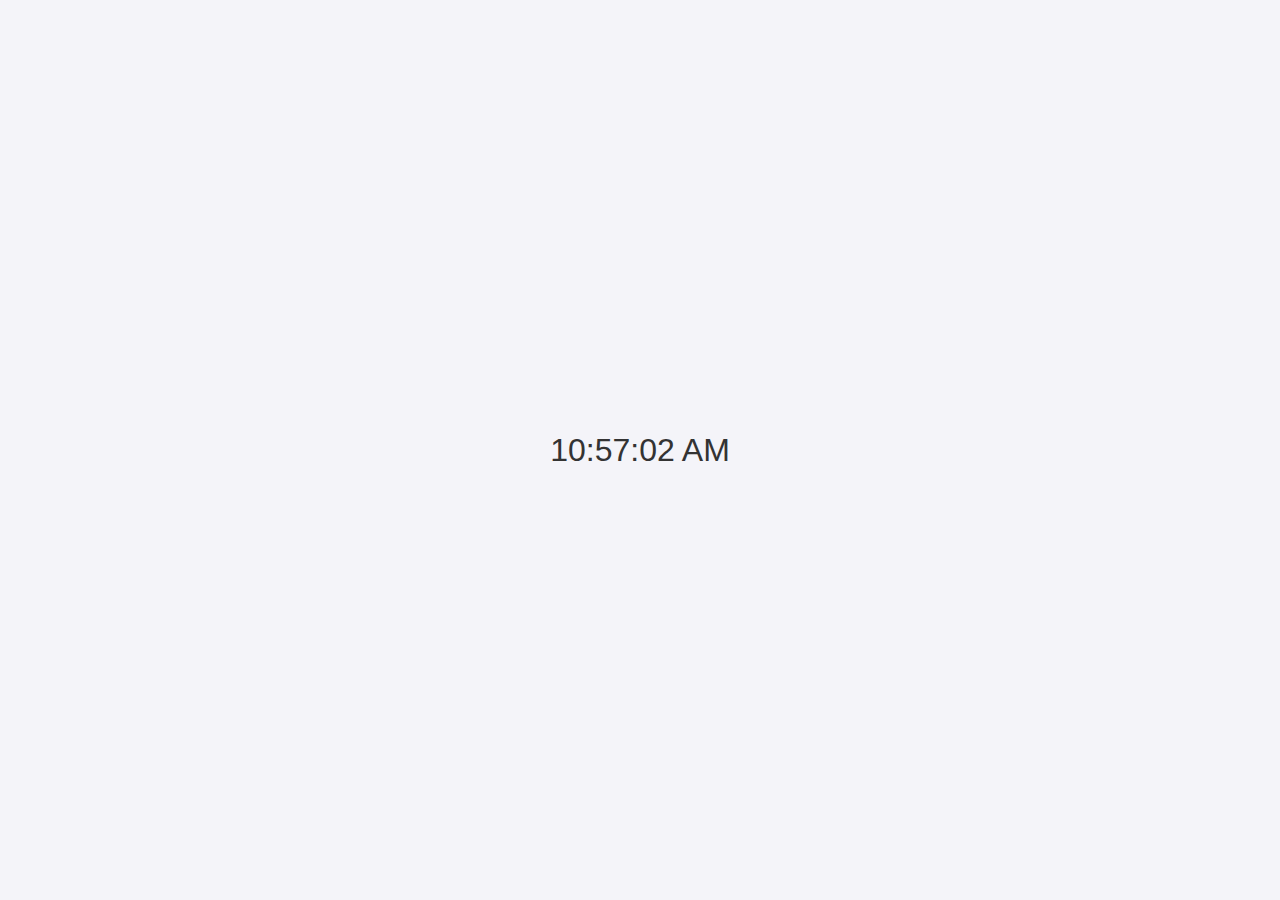
==== calc.html @ 8d5e515c "Create calc.html" ====
<!DOCTYPE html>
<html lang="en">
<head>
    <meta charset="UTF-8">
    <meta name="viewport" content="width=device-width, initial-scale=1.0">
    <title>Time Display</title>
    <style>
        body {
            font-family: Arial, sans-serif;
            display: flex;
            justify-content: center;
            align-items: center;
            height: 100vh;
            margin: 0;
            background-color: #f4f4f9;
        }
        .time {
            font-size: 2em;
            color: #333;
        }
    </style>
</head>
<body>
    <div class="time" id="time"></div>
    <script>
        function updateTime() {
            const now = new Date();
            const timeString = now.toLocaleTimeString();
            document.getElementById('time').textContent = timeString;
        }
        setInterval(updateTime, 1000);
        updateTime();
    </script>
</body>
</html>
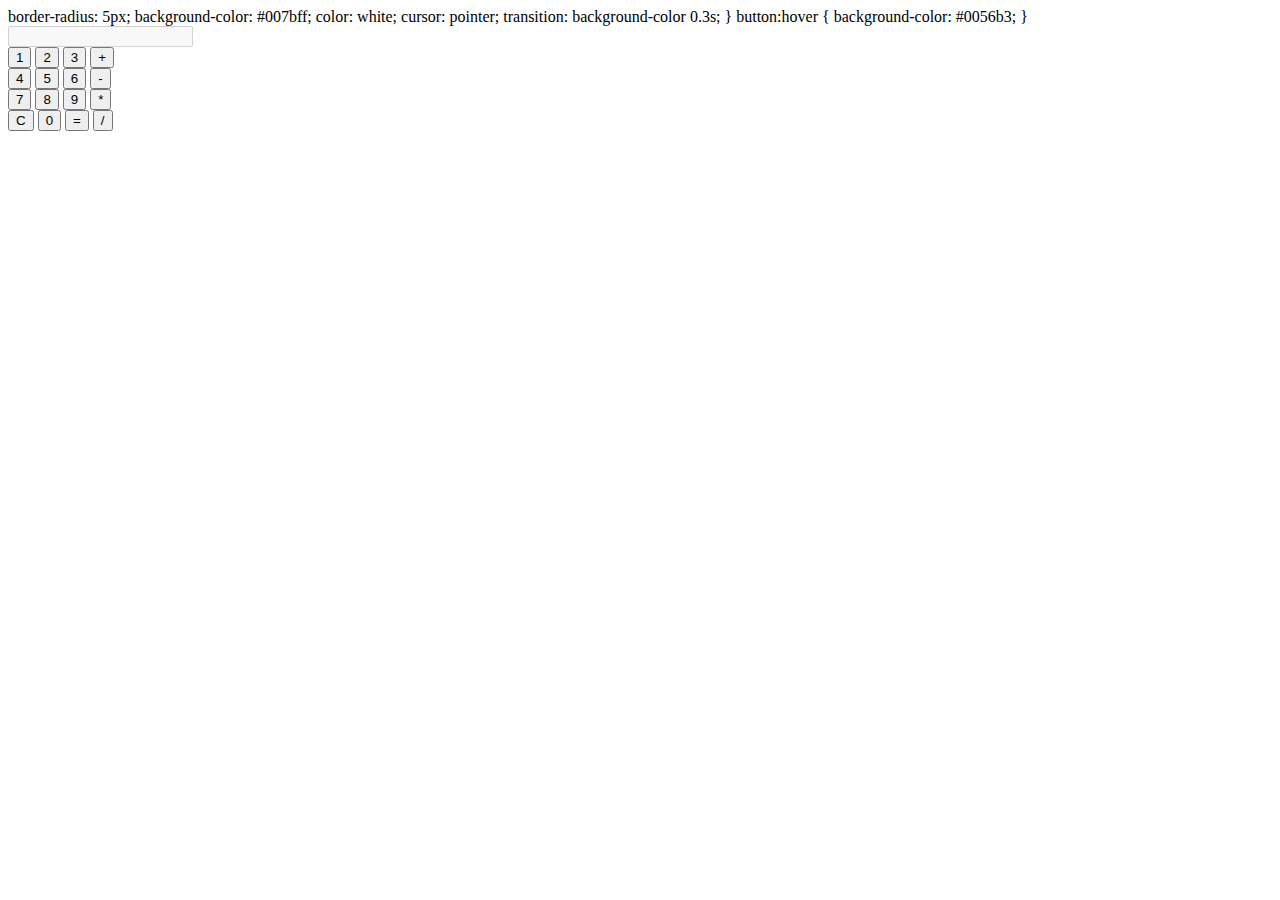
==== commit a08e75d2: "Update calc.html" ====
--- a/calc.html
+++ b/calc.html
@@ -1,35 +1,101 @@
 <!DOCTYPE html>
-<html lang="en">
-<head>
-    <meta charset="UTF-8">
-    <meta name="viewport" content="width=device-width, initial-scale=1.0">
-    <title>Time Display</title>
-    <style>
-        body {
-            font-family: Arial, sans-serif;
-            display: flex;
-            justify-content: center;
-            align-items: center;
-            height: 100vh;
-            margin: 0;
-            background-color: #f4f4f9;
+            border-radius: 5px;
+            background-color: #007bff;
+            color: white;
+            cursor: pointer;
+            transition: background-color 0.3s;
         }
-        .time {
-            font-size: 2em;
-            color: #333;
+        button:hover {
+            background-color: #0056b3;
         }
     </style>
 </head>
 <body>
-    <div class="time" id="time"></div>
+    <div class="calculator">
+        <input type="text" id="display" disabled>
+        <div>
+            <button onclick="appendNumber('1')">1</button>
+            <button onclick="appendNumber('2')">2</button>
+            <button onclick="appendNumber('3')">3</button>
+            <button onclick="setOperation('+')">+</button>
+        </div>
+        <div>
+            <button onclick="appendNumber('4')">4</button>
+            <button onclick="appendNumber('5')">5</button>
+            <button onclick="appendNumber('6')">6</button>
+            <button onclick="setOperation('-')">-</button>
+        </div>
+        <div>
+            <button onclick="appendNumber('7')">7</button>
+            <button onclick="appendNumber('8')">8</button>
+            <button onclick="appendNumber('9')">9</button>
+            <button onclick="setOperation('*')">*</button>
+        </div>
+        <div>
+            <button onclick="clearDisplay()">C</button>
+            <button onclick="appendNumber('0')">0</button>
+            <button onclick="calculateResult()">=</button>
+            <button onclick="setOperation('/')">/</button>
+        </div>
+    </div>
     <script>
-        function updateTime() {
-            const now = new Date();
-            const timeString = now.toLocaleTimeString();
-            document.getElementById('time').textContent = timeString;
+        let currentInput = '';
+        let currentOperation = null;
+        let previousInput = '';
+
+        function appendNumber(number) {
+            currentInput += number;
+            updateDisplay();
         }
-        setInterval(updateTime, 1000);
-        updateTime();
+
+        function setOperation(operation) {
+            if (currentInput === '') return;
+            if (previousInput !== '') {
+                calculateResult();
+            }
+            currentOperation = operation;
+            previousInput = currentInput;
+            currentInput = '';
+        }
+
+        function calculateResult() {
+            if (currentOperation === null || currentInput === '') return;
+            const prev = parseFloat(previousInput);
+            const current = parseFloat(currentInput);
+            let result;
+            switch (currentOperation) {
+                case '+':
+                    result = prev + current;
+                    break;
+                case '-':
+                    result = prev - current;
+                    break;
+                case '*':
+                    result = prev * current;
+                    break;
+                case '/':
+                    result = prev / current;
+                    break;
+                default:
+                    return;
+            }
+            currentInput = result.toString();
+            currentOperation = null;
+            previousInput = '';
+            updateDisplay();
+        }
+
+        function clearDisplay() {
+            currentInput = '';
+            currentOperation = null;
+            previousInput = '';
+            updateDisplay();
+        }
+
+        function updateDisplay() {
+            document.getElementById('display').value = currentInput;
+        }
     </script>
 </body>
 </html>
+
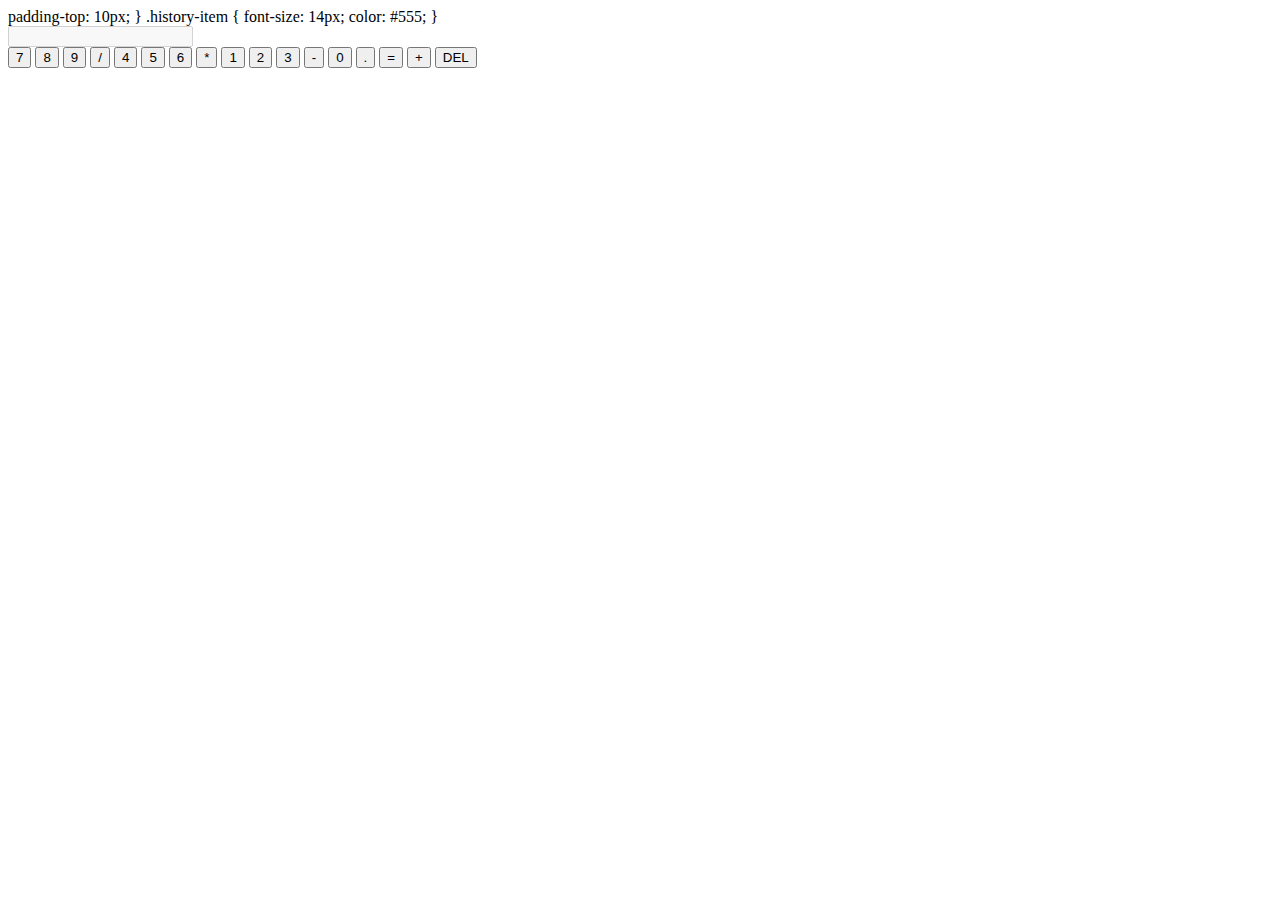
==== commit 044cb710: "Update calc.html" ====
--- a/calc.html
+++ b/calc.html
@@ -1,47 +1,42 @@
 <!DOCTYPE html>
-            border-radius: 5px;
-            background-color: #007bff;
-            color: white;
-            cursor: pointer;
-            transition: background-color 0.3s;
+            padding-top: 10px;
         }
-        button:hover {
-            background-color: #0056b3;
+        .history-item {
+            font-size: 14px;
+            color: #555;
         }
     </style>
 </head>
 <body>
     <div class="calculator">
-        <input type="text" id="display" disabled>
-        <div>
-            <button onclick="appendNumber('1')">1</button>
-            <button onclick="appendNumber('2')">2</button>
-            <button onclick="appendNumber('3')">3</button>
-            <button onclick="setOperation('+')">+</button>
+        <input type="text" class="display" id="display" disabled>
+        <div class="buttons">
+            <button class="button" onclick="appendNumber('7')">7</button>
+            <button class="button" onclick="appendNumber('8')">8</button>
+            <button class="button" onclick="appendNumber('9')">9</button>
+            <button class="button operator" onclick="setOperation('/')">/</button>
+            <button class="button" onclick="appendNumber('4')">4</button>
+            <button class="button" onclick="appendNumber('5')">5</button>
+            <button class="button" onclick="appendNumber('6')">6</button>
+            <button class="button operator" onclick="setOperation('*')">*</button>
+            <button class="button" onclick="appendNumber('1')">1</button>
+            <button class="button" onclick="appendNumber('2')">2</button>
+            <button class="button" onclick="appendNumber('3')">3</button>
+            <button class="button operator" onclick="setOperation('-')">-</button>
+            <button class="button" onclick="appendNumber('0')">0</button>
+            <button class="button" onclick="appendNumber('.')">.</button>
+            <button class="button equals" onclick="calculate()">=</button>
+            <button class="button operator" onclick="setOperation('+')">+</button>
+            <button class="button delete" onclick="deleteLast()">DEL</button>
         </div>
-        <div>
-            <button onclick="appendNumber('4')">4</button>
-            <button onclick="appendNumber('5')">5</button>
-            <button onclick="appendNumber('6')">6</button>
-            <button onclick="setOperation('-')">-</button>
-        </div>
-        <div>
-            <button onclick="appendNumber('7')">7</button>
-            <button onclick="appendNumber('8')">8</button>
-            <button onclick="appendNumber('9')">9</button>
-            <button onclick="setOperation('*')">*</button>
-        </div>
-        <div>
-            <button onclick="clearDisplay()">C</button>
-            <button onclick="appendNumber('0')">0</button>
-            <button onclick="calculateResult()">=</button>
-            <button onclick="setOperation('/')">/</button>
-        </div>
+        <div class="history" id="history"></div>
     </div>
+
     <script>
         let currentInput = '';
         let currentOperation = null;
-        let previousInput = '';
+        let firstOperand = null;
+        let history = [];
 
         function appendNumber(number) {
             currentInput += number;
@@ -50,52 +45,59 @@
 
         function setOperation(operation) {
             if (currentInput === '') return;
-            if (previousInput !== '') {
-                calculateResult();
+            if (firstOperand === null) {
+                firstOperand = parseFloat(currentInput);
+            } else if (currentOperation) {
+                calculate();
             }
             currentOperation = operation;
-            previousInput = currentInput;
             currentInput = '';
         }
 
-        function calculateResult() {
+        function calculate() {
             if (currentOperation === null || currentInput === '') return;
-            const prev = parseFloat(previousInput);
-            const current = parseFloat(currentInput);
+            const secondOperand = parseFloat(currentInput);
             let result;
             switch (currentOperation) {
                 case '+':
-                    result = prev + current;
+                    result = firstOperand + secondOperand;
                     break;
                 case '-':
-                    result = prev - current;
+                    result = firstOperand - secondOperand;
                     break;
                 case '*':
-                    result = prev * current;
+                    result = firstOperand * secondOperand;
                     break;
                 case '/':
-                    result = prev / current;
+                    result = firstOperand / secondOperand;
                     break;
                 default:
                     return;
             }
+            addToHistory(`${firstOperand} ${currentOperation} ${secondOperand} = ${result}`);
             currentInput = result.toString();
             currentOperation = null;
-            previousInput = '';
-            updateDisplay();
-        }
-
-        function clearDisplay() {
-            currentInput = '';
-            currentOperation = null;
-            previousInput = '';
+            firstOperand = null;
             updateDisplay();
         }
 
         function updateDisplay() {
             document.getElementById('display').value = currentInput;
         }
+
+        function deleteLast() {
+            currentInput = currentInput.slice(0, -1);
+            updateDisplay();
+        }
+
+        function addToHistory(entry) {
+            history.push(entry);
+            const historyElement = document.getElementById('history');
+            const historyItem = document.createElement('div');
+            historyItem.className = 'history-item';
+            historyItem.textContent = entry;
+            historyElement.appendChild(historyItem);
+        }
     </script>
 </body>
 </html>
-
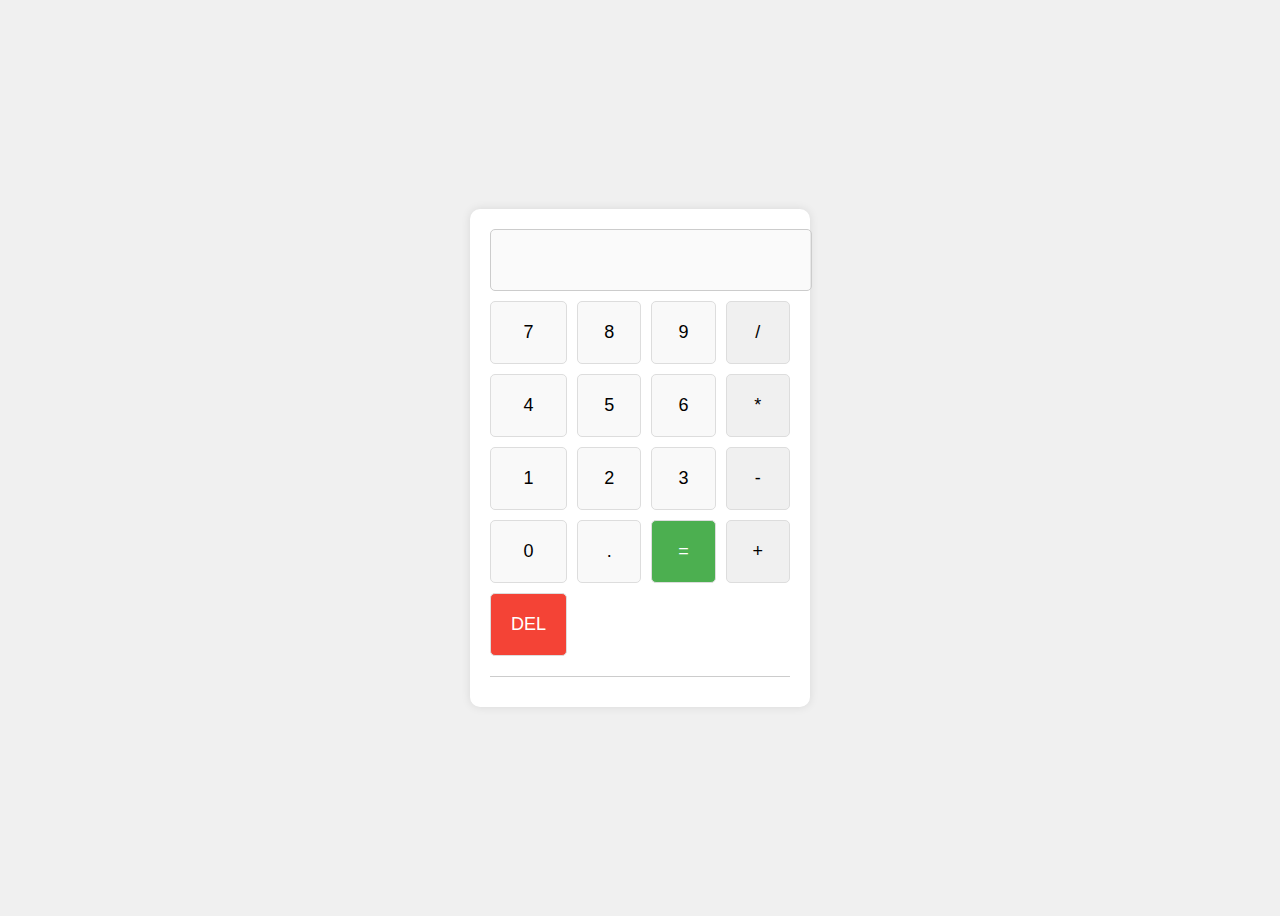
==== commit 4f7b9de3: "Update calc.html" ====
--- a/calc.html
+++ b/calc.html
@@ -1,4 +1,68 @@
 <!DOCTYPE html>
+<html lang="en">
+<head>
+    <meta charset="UTF-8">
+    <meta name="viewport" content="width=device-width, initial-scale=1.0">
+    <title>Enhanced Calculator</title>
+    <style>
+        body {
+            font-family: Arial, sans-serif;
+            display: flex;
+            justify-content: center;
+            align-items: center;
+            height: 100vh;
+            background-color: #f0f0f0;
+        }
+        .calculator {
+            background-color: #fff;
+            padding: 20px;
+            border-radius: 10px;
+            box-shadow: 0 0 10px rgba(0, 0, 0, 0.1);
+            width: 300px;
+        }
+        .display {
+            width: 100%;
+            height: 40px;
+            margin-bottom: 10px;
+            text-align: right;
+            padding: 10px;
+            font-size: 18px;
+            border: 1px solid #ccc;
+            border-radius: 5px;
+        }
+        .buttons {
+            display: grid;
+            grid-template-columns: repeat(4, 1fr);
+            gap: 10px;
+        }
+        .button {
+            padding: 20px;
+            font-size: 18px;
+            background-color: #f9f9f9;
+            border: 1px solid #ddd;
+            border-radius: 5px;
+            cursor: pointer;
+            transition: background-color 0.3s;
+        }
+        .button:hover {
+            background-color: #e0e0e0;
+        }
+        .button.operator {
+            background-color: #f0f0f0;
+        }
+        .button.equals {
+            background-color: #4caf50;
+            color: white;
+        }
+        .button.delete {
+            background-color: #f44336;
+            color: white;
+        }
+        .history {
+            margin-top: 20px;
+            max-height: 100px;
+            overflow-y: auto;
+            border-top: 1px solid #ccc;
             padding-top: 10px;
         }
         .history-item {
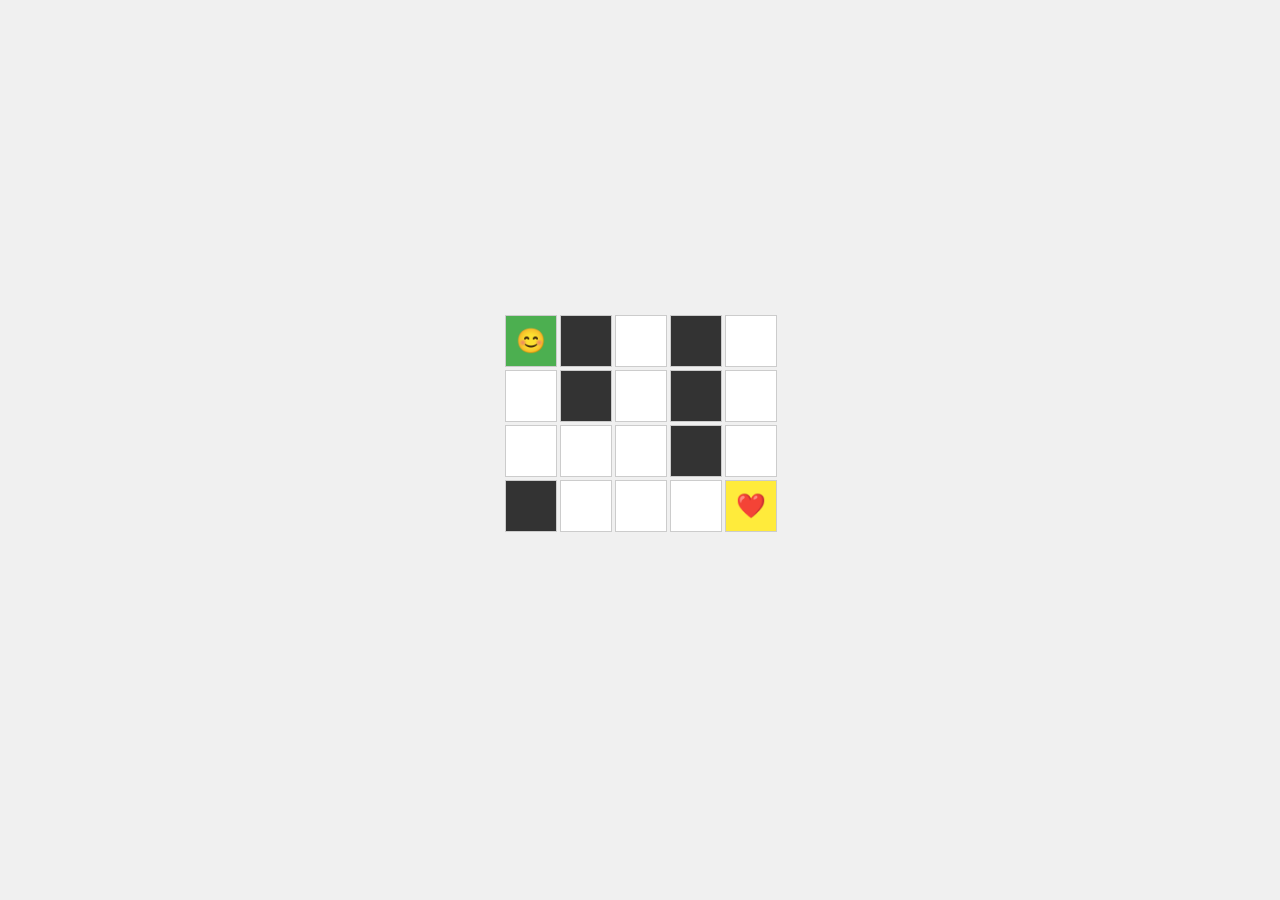
==== commit cc949a85: "Update calc.html" ====
--- a/calc.html
+++ b/calc.html
@@ -3,165 +3,89 @@
 <head>
     <meta charset="UTF-8">
     <meta name="viewport" content="width=device-width, initial-scale=1.0">
-    <title>Enhanced Calculator</title>
+    <title>Maze Game</title>
     <style>
         body {
-            font-family: Arial, sans-serif;
             display: flex;
             justify-content: center;
             align-items: center;
             height: 100vh;
+            margin: 0;
             background-color: #f0f0f0;
         }
-        .calculator {
+        #maze {
+            display: grid;
+            grid-template-columns: repeat(5, 50px);
+            grid-template-rows: repeat(5, 50px);
+            gap: 5px;
+        }
+        .cell {
+            width: 50px;
+            height: 50px;
             background-color: #fff;
-            padding: 20px;
-            border-radius: 10px;
-            box-shadow: 0 0 10px rgba(0, 0, 0, 0.1);
-            width: 300px;
+            border: 1px solid #ccc;
+            display: flex;
+            justify-content: center;
+            align-items: center;
+            font-size: 24px;
         }
-        .display {
-            width: 100%;
-            height: 40px;
-            margin-bottom: 10px;
-            text-align: right;
-            padding: 10px;
-            font-size: 18px;
-            border: 1px solid #ccc;
-            border-radius: 5px;
+        .wall {
+            background-color: #333;
         }
-        .buttons {
-            display: grid;
-            grid-template-columns: repeat(4, 1fr);
-            gap: 10px;
+        .player {
+            background-color: #4caf50;
         }
-        .button {
-            padding: 20px;
-            font-size: 18px;
-            background-color: #f9f9f9;
-            border: 1px solid #ddd;
-            border-radius: 5px;
-            cursor: pointer;
-            transition: background-color 0.3s;
-        }
-        .button:hover {
-            background-color: #e0e0e0;
-        }
-        .button.operator {
-            background-color: #f0f0f0;
-        }
-        .button.equals {
-            background-color: #4caf50;
-            color: white;
-        }
-        .button.delete {
-            background-color: #f44336;
-            color: white;
-        }
-        .history {
-            margin-top: 20px;
-            max-height: 100px;
-            overflow-y: auto;
-            border-top: 1px solid #ccc;
-            padding-top: 10px;
-        }
-        .history-item {
-            font-size: 14px;
-            color: #555;
+        .goal {
+            background-color: #ffeb3b;
         }
     </style>
 </head>
 <body>
-    <div class="calculator">
-        <input type="text" class="display" id="display" disabled>
-        <div class="buttons">
-            <button class="button" onclick="appendNumber('7')">7</button>
-            <button class="button" onclick="appendNumber('8')">8</button>
-            <button class="button" onclick="appendNumber('9')">9</button>
-            <button class="button operator" onclick="setOperation('/')">/</button>
-            <button class="button" onclick="appendNumber('4')">4</button>
-            <button class="button" onclick="appendNumber('5')">5</button>
-            <button class="button" onclick="appendNumber('6')">6</button>
-            <button class="button operator" onclick="setOperation('*')">*</button>
-            <button class="button" onclick="appendNumber('1')">1</button>
-            <button class="button" onclick="appendNumber('2')">2</button>
-            <button class="button" onclick="appendNumber('3')">3</button>
-            <button class="button operator" onclick="setOperation('-')">-</button>
-            <button class="button" onclick="appendNumber('0')">0</button>
-            <button class="button" onclick="appendNumber('.')">.</button>
-            <button class="button equals" onclick="calculate()">=</button>
-            <button class="button operator" onclick="setOperation('+')">+</button>
-            <button class="button delete" onclick="deleteLast()">DEL</button>
-        </div>
-        <div class="history" id="history"></div>
+    <div id="maze">
+        <div class="cell player" id="player">😊</div>
+        <div class="cell wall"></div>
+        <div class="cell"></div>
+        <div class="cell wall"></div>
+        <div class="cell"></div>
+        <div class="cell"></div>
+        <div class="cell wall"></div>
+        <div class="cell"></div>
+        <div class="cell wall"></div>
+        <div class="cell"></div>
+        <div class="cell"></div>
+        <div class="cell"></div>
+        <div class="cell"></div>
+        <div class="cell wall"></div>
+        <div class="cell"></div>
+        <div class="cell wall"></div>
+        <div class="cell"></div>
+        <div class="cell"></div>
+        <div class="cell"></div>
+        <div class="cell goal" id="goal">❤️</div>
     </div>
+    <script>
+        const player = document.getElementById('player');
+        const goal = document.getElementById('goal');
+        const cells = document.querySelectorAll('.cell');
+        let playerPosition = 0;
 
-    <script>
-        let currentInput = '';
-        let currentOperation = null;
-        let firstOperand = null;
-        let history = [];
+        document.addEventListener('keydown', (e) => {
+            let newPosition = playerPosition;
+            if (e.key === 'ArrowUp' && playerPosition >= 5) newPosition -= 5;
+            if (e.key === 'ArrowDown' && playerPosition < 20) newPosition += 5;
+            if (e.key === 'ArrowLeft' && playerPosition % 5 !== 0) newPosition -= 1;
+            if (e.key === 'ArrowRight' && playerPosition % 5 !== 4) newPosition += 1;
 
-        function appendNumber(number) {
-            currentInput += number;
-            updateDisplay();
-        }
+            if (!cells[newPosition].classList.contains('wall')) {
+                cells[playerPosition].classList.remove('player');
+                playerPosition = newPosition;
+                cells[playerPosition].classList.add('player');
+            }
 
-        function setOperation(operation) {
-            if (currentInput === '') return;
-            if (firstOperand === null) {
-                firstOperand = parseFloat(currentInput);
-            } else if (currentOperation) {
-                calculate();
+            if (cells[playerPosition] === goal) {
+                alert('I love you <3');
             }
-            currentOperation = operation;
-            currentInput = '';
-        }
-
-        function calculate() {
-            if (currentOperation === null || currentInput === '') return;
-            const secondOperand = parseFloat(currentInput);
-            let result;
-            switch (currentOperation) {
-                case '+':
-                    result = firstOperand + secondOperand;
-                    break;
-                case '-':
-                    result = firstOperand - secondOperand;
-                    break;
-                case '*':
-                    result = firstOperand * secondOperand;
-                    break;
-                case '/':
-                    result = firstOperand / secondOperand;
-                    break;
-                default:
-                    return;
-            }
-            addToHistory(`${firstOperand} ${currentOperation} ${secondOperand} = ${result}`);
-            currentInput = result.toString();
-            currentOperation = null;
-            firstOperand = null;
-            updateDisplay();
-        }
-
-        function updateDisplay() {
-            document.getElementById('display').value = currentInput;
-        }
-
-        function deleteLast() {
-            currentInput = currentInput.slice(0, -1);
-            updateDisplay();
-        }
-
-        function addToHistory(entry) {
-            history.push(entry);
-            const historyElement = document.getElementById('history');
-            const historyItem = document.createElement('div');
-            historyItem.className = 'history-item';
-            historyItem.textContent = entry;
-            historyElement.appendChild(historyItem);
-        }
+        });
     </script>
 </body>
 </html>
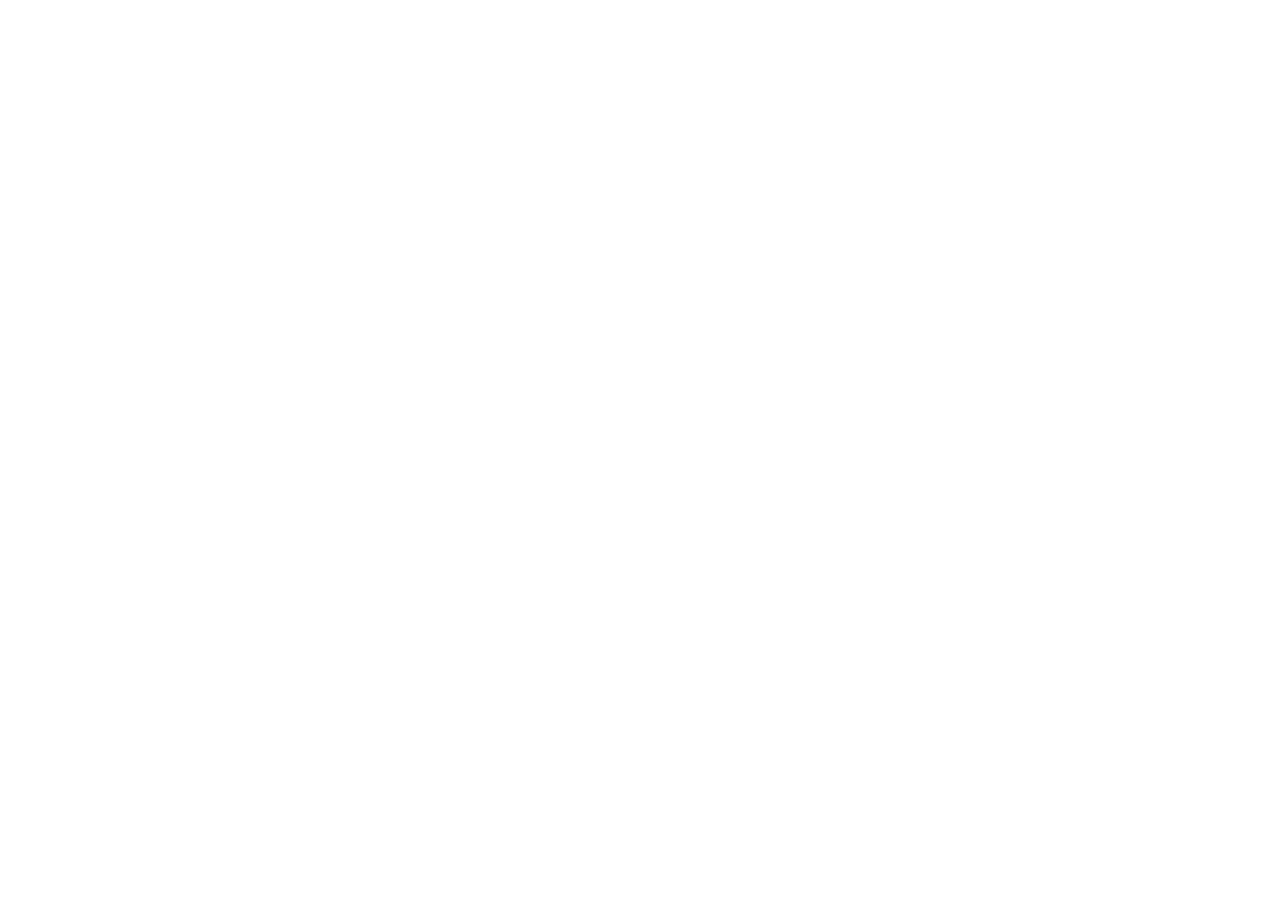
==== commit f7bd92d6: "Update calc.html" ====
--- a/calc.html
+++ b/calc.html
@@ -3,89 +3,64 @@
 <head>
     <meta charset="UTF-8">
     <meta name="viewport" content="width=device-width, initial-scale=1.0">
-    <title>Maze Game</title>
+    <title>Maze</title>
+    <script src="https://cdnjs.cloudflare.com/ajax/libs/matter-js/0.19.0/matter.min.js"></script>
     <style>
         body {
+            margin: 0;
+        }
+
+        .hidden {
+            display: none !important; 
+        }
+
+        h1 {
+            color: green;
+            font-size: 64px;
+        }
+
+        .winner {
             display: flex;
             justify-content: center;
             align-items: center;
+            position: absolute;
+            flex-direction: column;
+            z-index: 1;
             height: 100vh;
-            margin: 0;
-            background-color: #f0f0f0;
+            width: 100vw;
         }
-        #maze {
-            display: grid;
-            grid-template-columns: repeat(5, 50px);
-            grid-template-rows: repeat(5, 50px);
-            gap: 5px;
+
+        /* CSS for the button */
+        .reset {
+            padding: 10px 20px;
+            background-color: #ffffff; /* Set background color */
+            border: 1px solid #cccccc; /* Set border color */
+            color: #333333; /* Set text color */
+            text-decoration: none;
+            display: inline-block;
+            font-size: 16px;
+            cursor: pointer;
+            border-radius: 4px; /* Optional: Add border-radius for rounded corners */
         }
-        .cell {
-            width: 50px;
-            height: 50px;
-            background-color: #fff;
-            border: 1px solid #ccc;
-            display: flex;
-            justify-content: center;
-            align-items: center;
-            font-size: 24px;
+
+        /* Hover effect */
+        .reset:hover {
+            background-color: #f0f0f0; /* Change background color on hover */
         }
-        .wall {
-            background-color: #333;
+
+        /* Active effect */
+        .reset:active {
+            background-color: #e0e0e0; /* Change background color on click */
         }
-        .player {
-            background-color: #4caf50;
-        }
-        .goal {
-            background-color: #ffeb3b;
-        }
+
     </style>
 </head>
 <body>
-    <div id="maze">
-        <div class="cell player" id="player">😊</div>
-        <div class="cell wall"></div>
-        <div class="cell"></div>
-        <div class="cell wall"></div>
-        <div class="cell"></div>
-        <div class="cell"></div>
-        <div class="cell wall"></div>
-        <div class="cell"></div>
-        <div class="cell wall"></div>
-        <div class="cell"></div>
-        <div class="cell"></div>
-        <div class="cell"></div>
-        <div class="cell"></div>
-        <div class="cell wall"></div>
-        <div class="cell"></div>
-        <div class="cell wall"></div>
-        <div class="cell"></div>
-        <div class="cell"></div>
-        <div class="cell"></div>
-        <div class="cell goal" id="goal">❤️</div>
+    <div class="winner hidden">
+        <h1>YOU WIN!</h1>
+
+        <button class="reset">Play Again!</button>
     </div>
-    <script>
-        const player = document.getElementById('player');
-        const goal = document.getElementById('goal');
-        const cells = document.querySelectorAll('.cell');
-        let playerPosition = 0;
-
-        document.addEventListener('keydown', (e) => {
-            let newPosition = playerPosition;
-            if (e.key === 'ArrowUp' && playerPosition >= 5) newPosition -= 5;
-            if (e.key === 'ArrowDown' && playerPosition < 20) newPosition += 5;
-            if (e.key === 'ArrowLeft' && playerPosition % 5 !== 0) newPosition -= 1;
-            if (e.key === 'ArrowRight' && playerPosition % 5 !== 4) newPosition += 1;
-
-            if (!cells[newPosition].classList.contains('wall')) {
-                cells[playerPosition].classList.remove('player');
-                playerPosition = newPosition;
-                cells[playerPosition].classList.add('player');
-            }
-
-            if (cells[playerPosition] === goal) {
-                alert('I love you <3');
-            }
-        });
-    </script>
+    <script src="index.js"></script>
 </body>
 </html>
